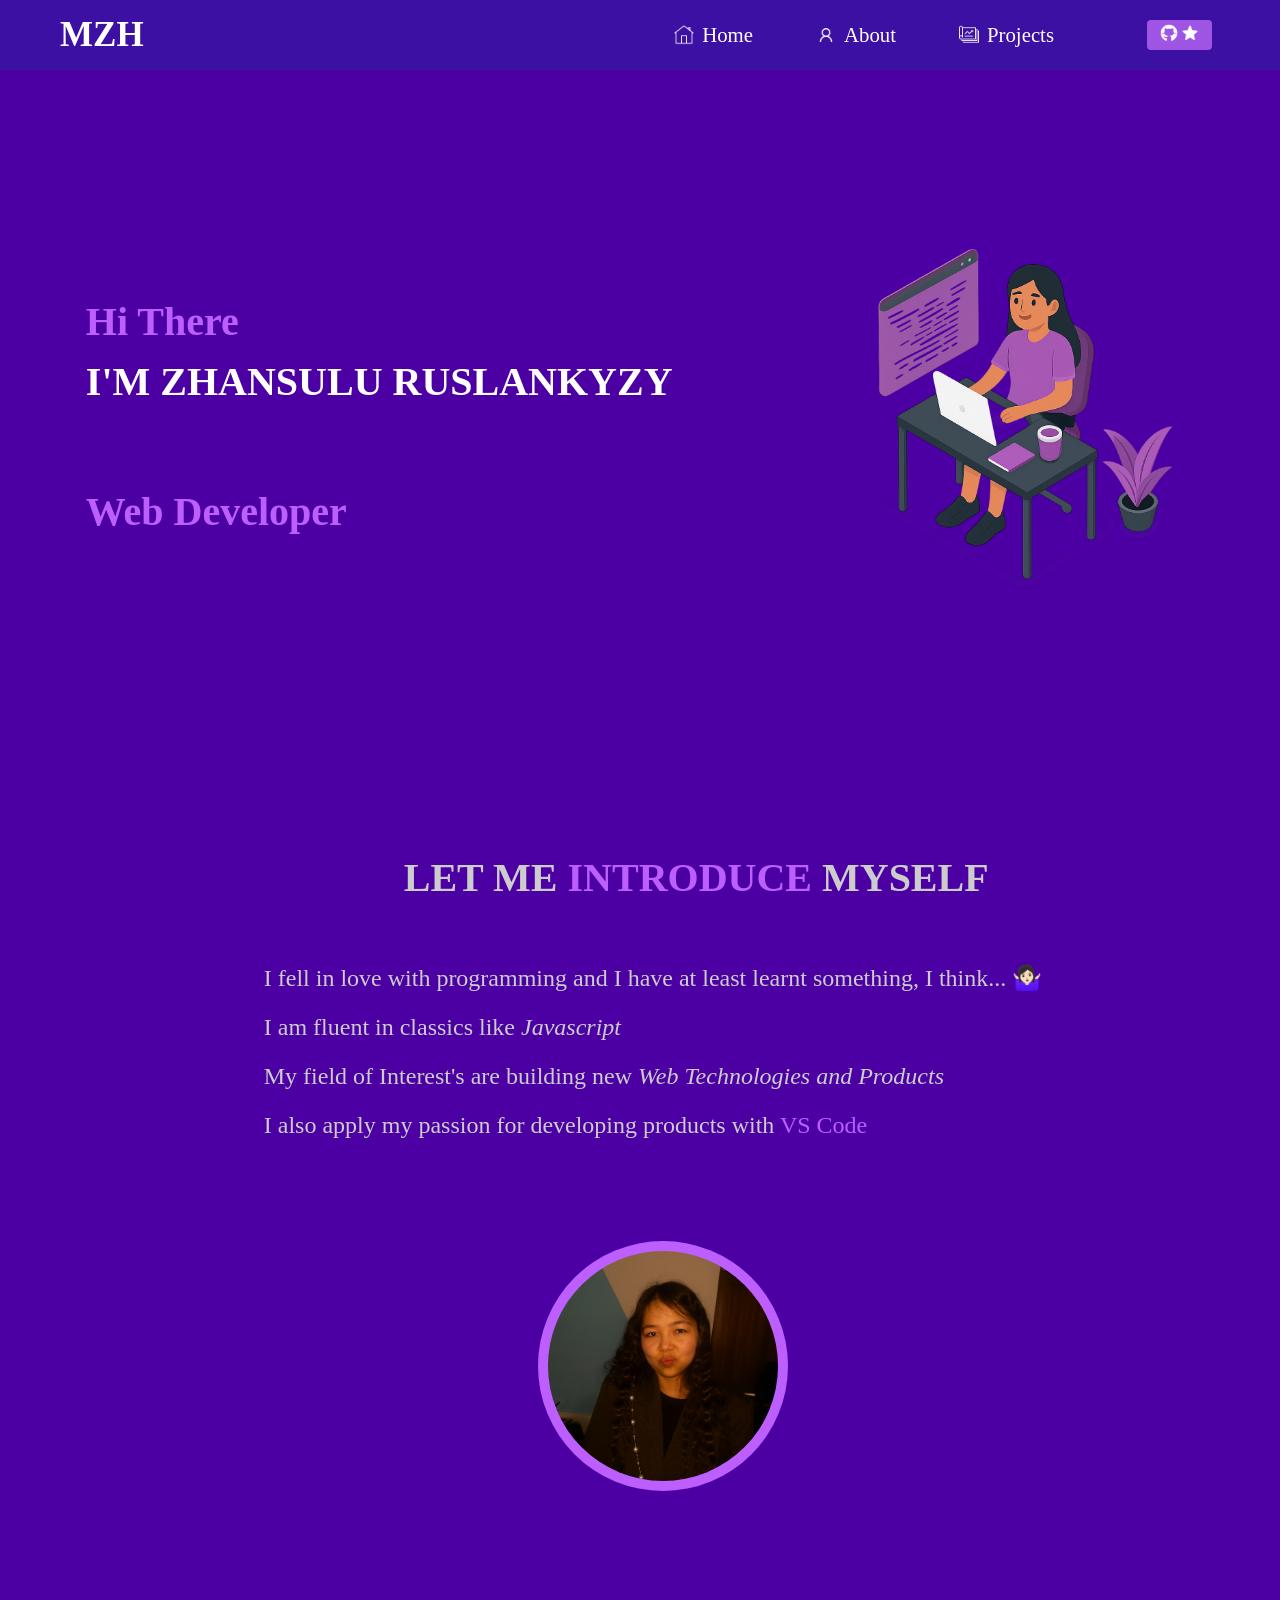
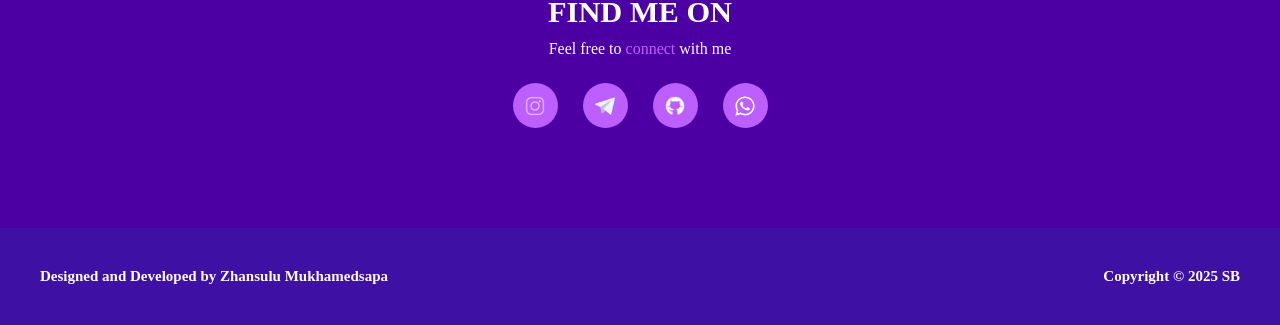
==== index.html @ da49ac29 "Add files via upload" ====
<!DOCTYPE html>
<html lang="en">
  <head>
    <meta charset="UTF-8" />
    <meta name="viewport" content="width=device-width, initial-scale=1.0" />
    <title>Document</title>
    <link
      href="https://db.onlinewebfonts.com/c/0c0dd1e3d2eb6c3c20ba22466208c003?family=Soin+Sans+Pro+Roman"
      rel="stylesheet"
    />
    <link rel="stylesheet" href="./style.css" />
  </head>
  <body>
    <header class="main-header">
      <h2 class="logo"><b>MZH</b></h2>

      <nav class="nav-links">
        <a href="./index.html">
          <img class="icon-size" src="./icons8-home-50.png" /> Home
        </a>
        <a href="./about.html">
          <img class="icon-size" src="./icons8-person-50.png" /> About
        </a>
        <a href="./project.html">
          <img class="icon-size" src="./icons8-projects-50.png" /> Projects
        </a>
        <a href="https://github.com/Zhansulu300608?tab=repositories">
          <button class="hbtn">
            <img class="star-size" src="./icons8-git-50.png" />
            <img class="star-size" src="./icons8-star-24.png" />
          </button>
        </a>
      </nav>

      <div class="burger" id="burger">
        <span></span>
        <span></span>
        <span></span>
      </div>
    </header>

    <section>
      <main class="main">
        <div class="left">
          <div class="forh2">
            <h2>Hi There</h2>
            <h2 style="color: white">I'M ZHANSULU RUSLANKYZY</h2>
          </div>
          <h2>Web Developer</h2>
        </div>
        <div class="right">
          <img width="350px" height="350px" src="./main-photo.png" alt="Girl" />
        </div>
      </main>
    </section>

    <section class="intro">
      <div class="intro-text">
        <h1 class="int">
          LET ME <span class="highlight">INTRODUCE</span> MYSELF
        </h1>
        <div class="pi">
          <p>
            I fell in love with programming and I have at least learnt
            something, I think... 🤷🏻‍♀️
          </p>
          <p>I am fluent in classics like <em> Javascript </em></p>
          <p>
            My field of Interest's are building new
            <em>Web Technologies and Products</em>
          </p>
          <p>
            I also apply my passion for developing products with
            <span class="highlight">VS Code</span>
            <!-- <em>Modern Javascript Library and Frameworks</em> like
          <span class="highlight">React.js</span> and
          <span class="highlight">Next.js</span> -->
          </p>
        </div>
      </div>
      <div class="intro-image">
        <img src="./IMG_1062.jpg" alt="Avatar" />
      </div>
    </section>

    <section class="social">
      <h2 class="ui">FIND ME ON</h2>
      <p class="ui">
        Feel free to <span class="highlight">connect</span> with me
      </p>
      <div class="icons">
        <a
          href="https://www.instagram.com/r.u.s.l.a.n.k.y.z.y?igsh=Z3h3ZDIza3cwOTJu&utm_source=qr"
          ><img src="./icons8-instagram-logo-50.png" width="20px" alt=""
        /></a>
        <a href="@ruslankyzyj"><img src="./telegram.png" width="20px" /></a>

        <a href="https://github.com/Zhansulu300608?tab=repositories"
          ><img src="./icons8-git-50.png" width="20px" alt=""
        /></a>
        <a href="wa.me/+7766248255"><img src="./whatsapp.svg" alt="" /></a>
      </div>
    </section>

    <footer class="footer">
      <h2>Designed and Developed by Zhansulu Mukhamedsapa</h2>
      <h2>Copyright © 2025 SB</h2>
    </footer>

    <script src="./script.js"></script>
  </body>
</html>
---- style.css ----
* {
  margin: 0;
  padding: 0;
  box-sizing: border-box;
  font-family: "Soin Sans Pro Roman";
}
body {
  background-color: #4c00a4;
}
.nav-links {
  display: flex;
  justify-content: space-between;
  text-align: center;
  align-items: center;
}

.main-header {
  display: flex;
  justify-content: space-between;
  align-items: center;
  color: white;
  padding: 15px 60px;
  backdrop-filter: blur(5px);
  background-color: rgba(7, 83, 165, 0.199);
}
.main-header.scrolled {
  background-color: rgba(0, 0, 0, 0.199);
  backdrop-filter: blur(50px);
}

.nav-links a {
  display: flex;
  margin-left: 55px;
  text-decoration: none;
  color: white;
  font-size: 1.3rem;
  text-align: center;
  bottom: 15px;
  align-items: center;
  gap: 8px;
  text-decoration: none;
}
.nav-links a:hover {
  color: #bd5eff;
  transform: translateY(-3px) scale(1.05);
}

.nav-links a::after {
  content: "";
  display: block;
  height: 2px;
  background: #bd5eff;
  width: 0;
  transition: width 0.3s ease;
  margin-top: 3px;
}

.nav-links a:hover::after {
  width: 100%;
}
.icon-size {
  height: 20px;
  width: 20px;
}
.hbtn {
  width: 65px;
  height: 30px;
  background-color: rgb(158, 85, 227);
  border: none;
  text-decoration: none;
  border-radius: 4px;
  margin-left: 30px;
}
.star-size {
  width: 18px;
  height: 18px;
}
.logo {
  font-weight: bold;
  font-size: 35px;
}
.left {
  max-width: 50%;
  line-height: 60px;
}
.left h2 {
  color: #bd5eff;
  font-size: 2.5em;
}
.main {
  display: flex;
  justify-content: space-around;
  align-items: center;
  margin-top: 170px;
}
.forh2 {
  margin-bottom: 70px;
}

.intro {
  margin-top: 180px;
  display: flex;
  flex-wrap: wrap;
  justify-content: center;
  align-items: center;
  gap: 80px;
  padding: 80px 20px 40px;
  max-width: 1100px;
  margin-left: 78px;
}

.intro-text {
  text-align: left;
}

.int {
  font-size: 2.5em;
  color: #ccc;
  margin-bottom: 20px;
  font-weight: bold;
  margin-left: 190px;
}

.highlight {
  color: #bd5eff;
}

.intro-text p {
  margin-bottom: 22px;
  color: #ccc;
  font-size: 1.5rem;
  margin-left: 50px;
}
.pi {
  margin-top: 63px;
}
.intro-image img {
  width: 250px;
  border-radius: 50%;
  background: #bd5eff;
  height: 250px;
  padding: 10px;
  margin-right: -70px;
}

.social {
  padding: 60px 20px;
}

.social h2 {
  font-size: 1.9rem;
  margin-bottom: 10px;
}

.social p {
  font-size: 1rem;
  color: white;
}

.social .icons {
  margin-top: 25px;
  display: flex;
  justify-content: center;
  gap: 25px;
}

.social .icons a {
  width: 45px;
  height: 45px;
  border-radius: 50%;
  background: #bd5eff;
  display: flex;
  align-items: center;
  justify-content: center;
  color: white;
  font-size: 1.4rem;
  transition: 0.3s;
}

.social .icons a:hover {
  transform: scale(1.1);
  background: #a45de8;
}
.ui {
  color: white;
  text-align: center;
}

.footer {
  display: flex;
  justify-content: space-between;
  margin-top: 40px;
  padding: 40px;
  font-size: 10px;
  color: white;
  background-color: rgba(7, 83, 165, 0.199);
}

@media (max-width: 768px) {
  .main-header {
    flex-direction: column;
    padding: 15px 20px;
    text-align: center;
  }

  .nav-links {
    flex-direction: column;
    margin-top: 10px;
  }

  .nav-links a {
    margin: 10px 0;
    font-size: 1.1rem;
  }

  .logo {
    font-size: 28px;
    margin-bottom: 10px;
  }

  .main {
    flex-direction: column;
    margin-top: 100px;
    text-align: center;
  }

  .left {
    max-width: 100%;
    line-height: 40px;
    margin-bottom: 40px;
  }

  .left h2 {
    font-size: 2em;
  }

  .intro {
    flex-direction: column;
    margin: 40px auto;
    padding: 40px 20px;
    gap: 40px;
    margin-left: 0;
  }

  .int {
    font-size: 2em;
    margin-left: 0;
    text-align: center;
  }

  .intro-text {
    text-align: center;
  }

  .intro-text p {
    margin-left: 0;
    font-size: 1.2rem;
  }

  .intro-image img {
    width: 200px;
    height: 200px;
    margin: 0 auto;
  }

  .social {
    padding: 40px 20px;
  }

  .social h2 {
    font-size: 1.5rem;
  }

  .footer {
    flex-direction: column;
    text-align: center;
    font-size: 12px;
    gap: 15px;
  }
}

@media (max-width: 480px) {
  .logo {
    font-size: 24px;
  }

  .nav-links a {
    font-size: 1rem;
  }

  .left h2 {
    font-size: 1.7em;
  }

  .int {
    font-size: 1.7em;
  }

  .intro-text p {
    font-size: 1rem;
  }

  .intro-image img {
    width: 150px;
    height: 150px;
  }

  .social h2 {
    font-size: 1.2rem;
  }
}

.burger {
  display: none;
  flex-direction: column;
  cursor: pointer;
  gap: 6px;
}
.burger span {
  width: 25px;
  height: 3px;
  background: white;
  border-radius: 2px;
  transition: 0.3s;
}

/* ==== RESPONSIVE ==== */
@media (max-width: 768px) {
  .nav-links {
    position: absolute;
    top: 70px;
    right: 0;
    background: rgba(7, 83, 165, 0.95);
    flex-direction: column;
    width: 220px;
    padding: 20px;
    display: none;
  }
  .nav-links.active {
    display: flex;
  }
  .nav-links a {
    margin: 15px 0;
    font-size: 1.1rem;
  }
  .hbtn {
    margin: 20px 0 0;
    width: 100%;
  }
  .burger {
    display: flex;
  }
}

.burger.toggle span:nth-child(1) {
  transform: rotate(45deg) translate(5px, 5px);
}
.burger.toggle span:nth-child(2) {
  opacity: 0;
}
.burger.toggle span:nth-child(3) {
  transform: rotate(-45deg) translate(5px, -5px);
}
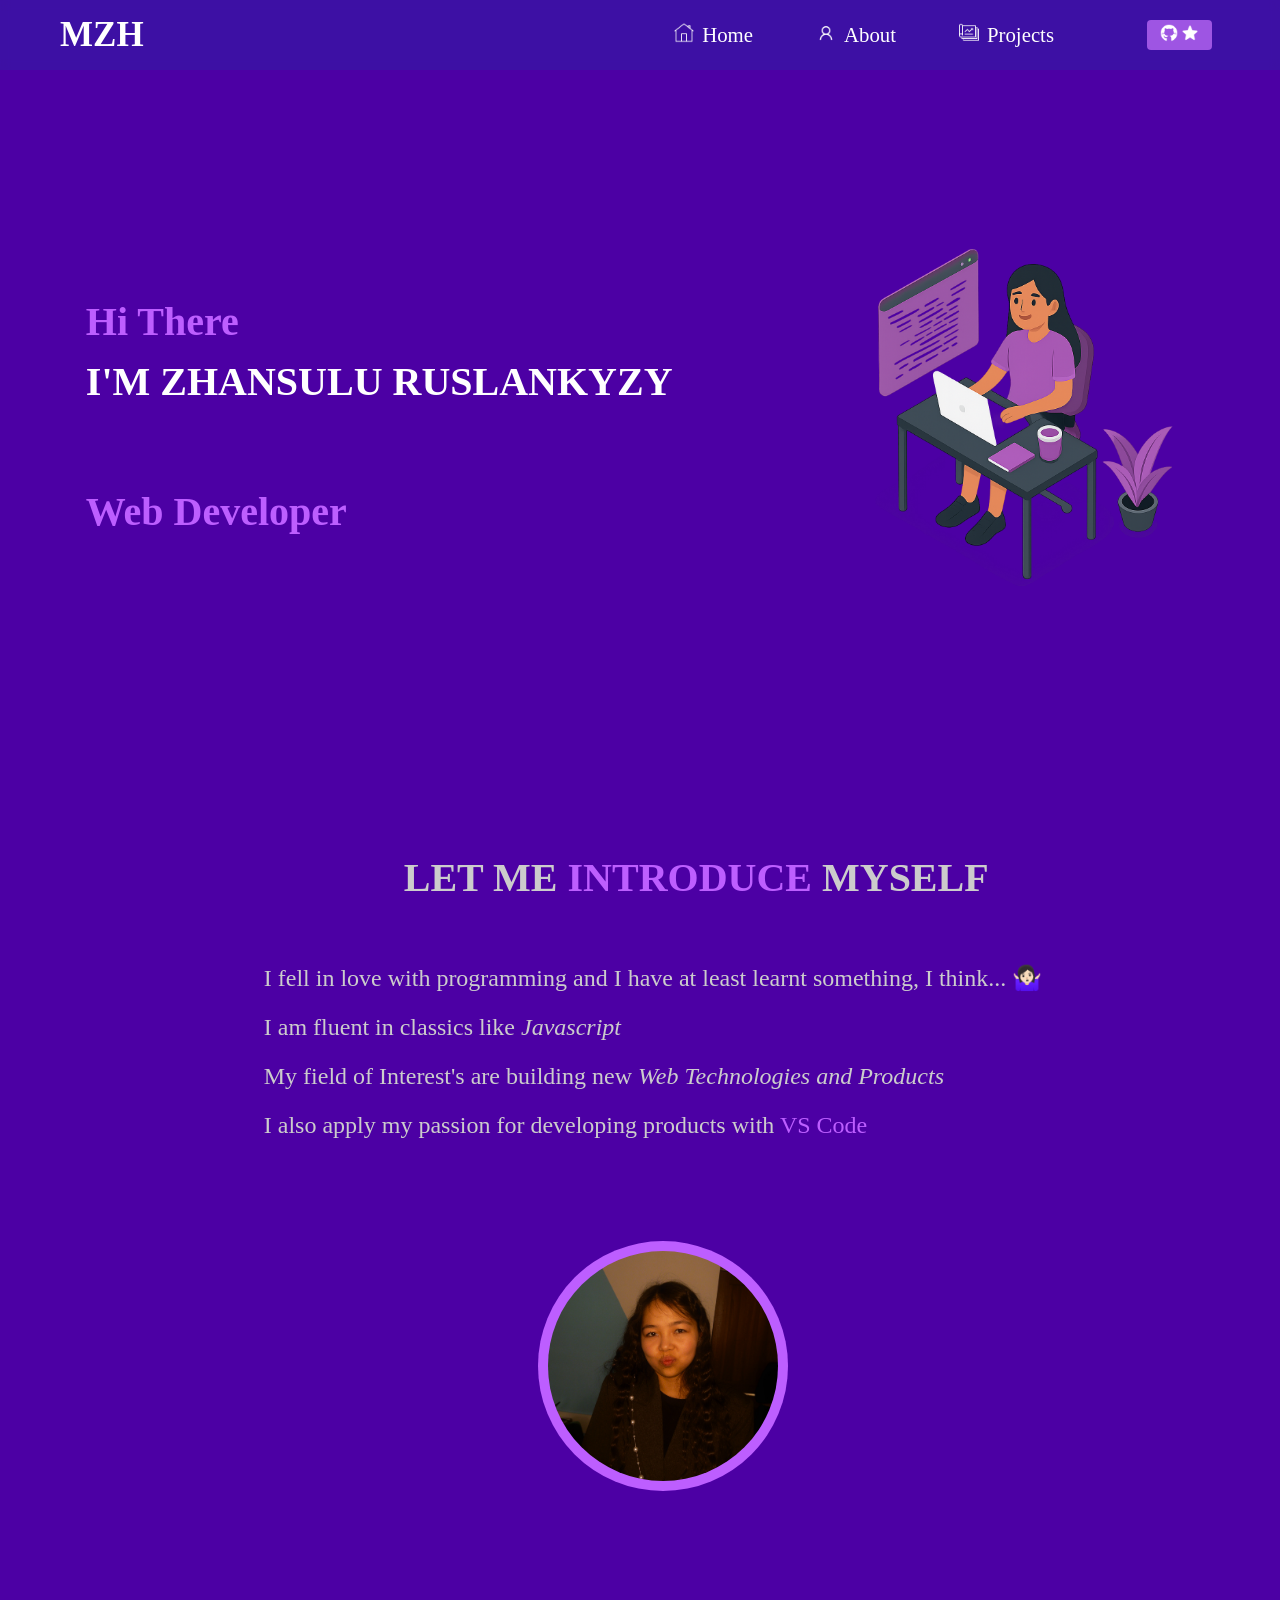
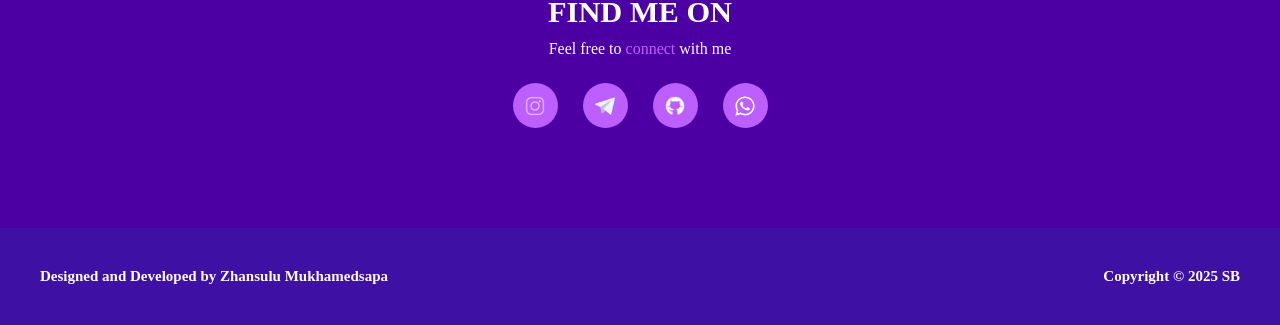
==== commit 47f86f4a: "Add files via upload" ====
--- a/index.html
+++ b/index.html
@@ -3,11 +3,12 @@
   <head>
     <meta charset="UTF-8" />
     <meta name="viewport" content="width=device-width, initial-scale=1.0" />
-    <title>Document</title>
+    <title>Portfolio</title>
     <link
       href="https://db.onlinewebfonts.com/c/0c0dd1e3d2eb6c3c20ba22466208c003?family=Soin+Sans+Pro+Roman"
       rel="stylesheet"
     />
+    <link rel="icon" type="image/x-icon" href="./favicon.ico" />
     <link rel="stylesheet" href="./style.css" />
   </head>
   <body>
--- a/style.css
+++ b/style.css
@@ -17,7 +17,6 @@
 .main-header {
   display: flex;
   justify-content: space-between;
-  align-items: center;
   color: white;
   padding: 15px 60px;
   backdrop-filter: blur(5px);
@@ -36,7 +35,6 @@
   font-size: 1.3rem;
   text-align: center;
   bottom: 15px;
-  align-items: center;
   gap: 8px;
   text-decoration: none;
 }
@@ -200,7 +198,6 @@
   .main-header {
     flex-direction: column;
     padding: 15px 20px;
-    text-align: center;
   }
 
   .nav-links {
@@ -215,7 +212,7 @@
 
   .logo {
     font-size: 28px;
-    margin-bottom: 10px;
+    margin-bottom: -15px;
   }
 
   .main {
@@ -315,6 +312,7 @@
   flex-direction: column;
   cursor: pointer;
   gap: 6px;
+  align-items: end;
 }
 .burger span {
   width: 25px;
@@ -324,7 +322,6 @@
   transition: 0.3s;
 }
 
-/* ==== RESPONSIVE ==== */
 @media (max-width: 768px) {
   .nav-links {
     position: absolute;
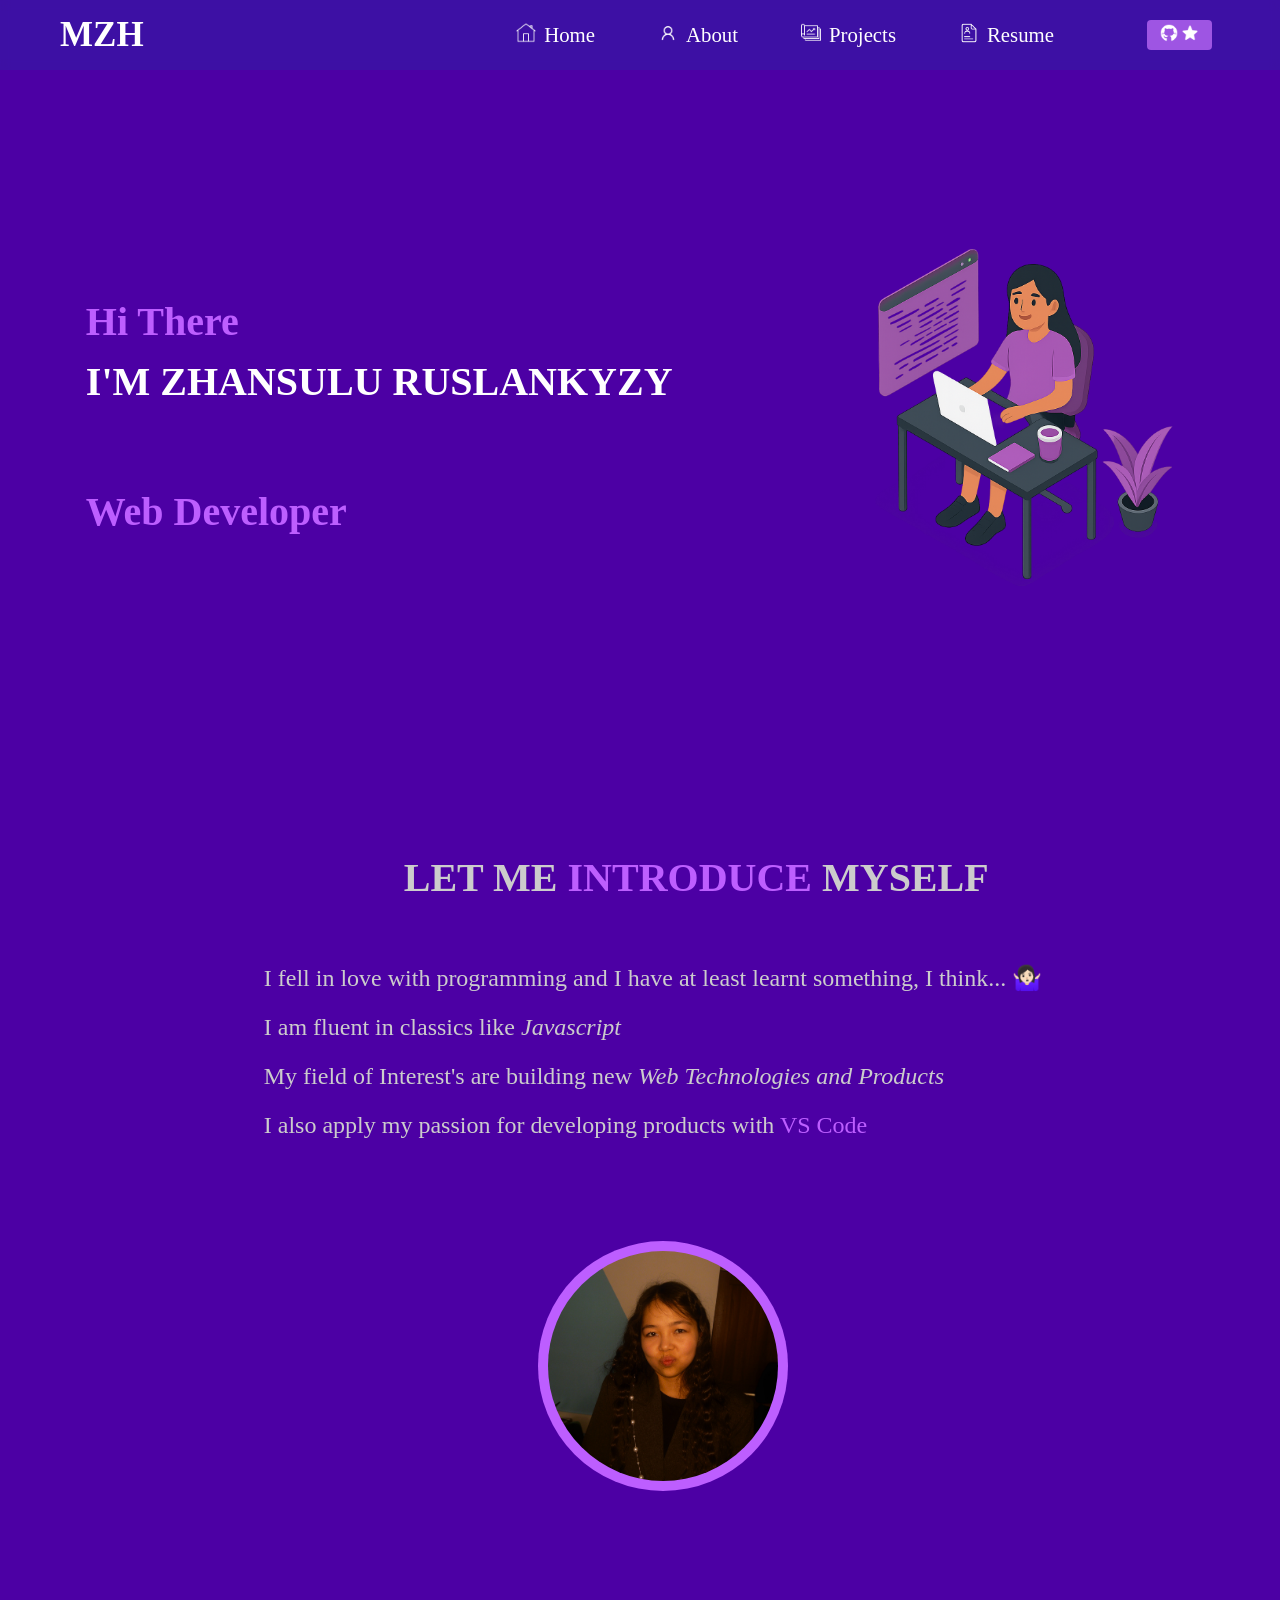
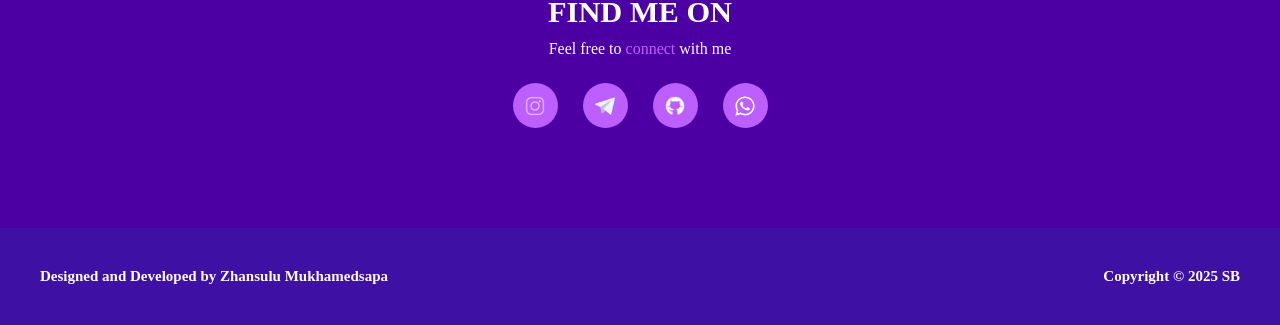
==== commit cedbdd19: "Add files via upload" ====
--- a/index.html
+++ b/index.html
@@ -24,6 +24,9 @@
         </a>
         <a href="./project.html">
           <img class="icon-size" src="./icons8-projects-50.png" /> Projects
+        </a>
+        <a href="./resume.html">
+          <img class="icon-size" src="./resume.png" /> Resume
         </a>
         <a href="https://github.com/Zhansulu300608?tab=repositories">
           <button class="hbtn">
